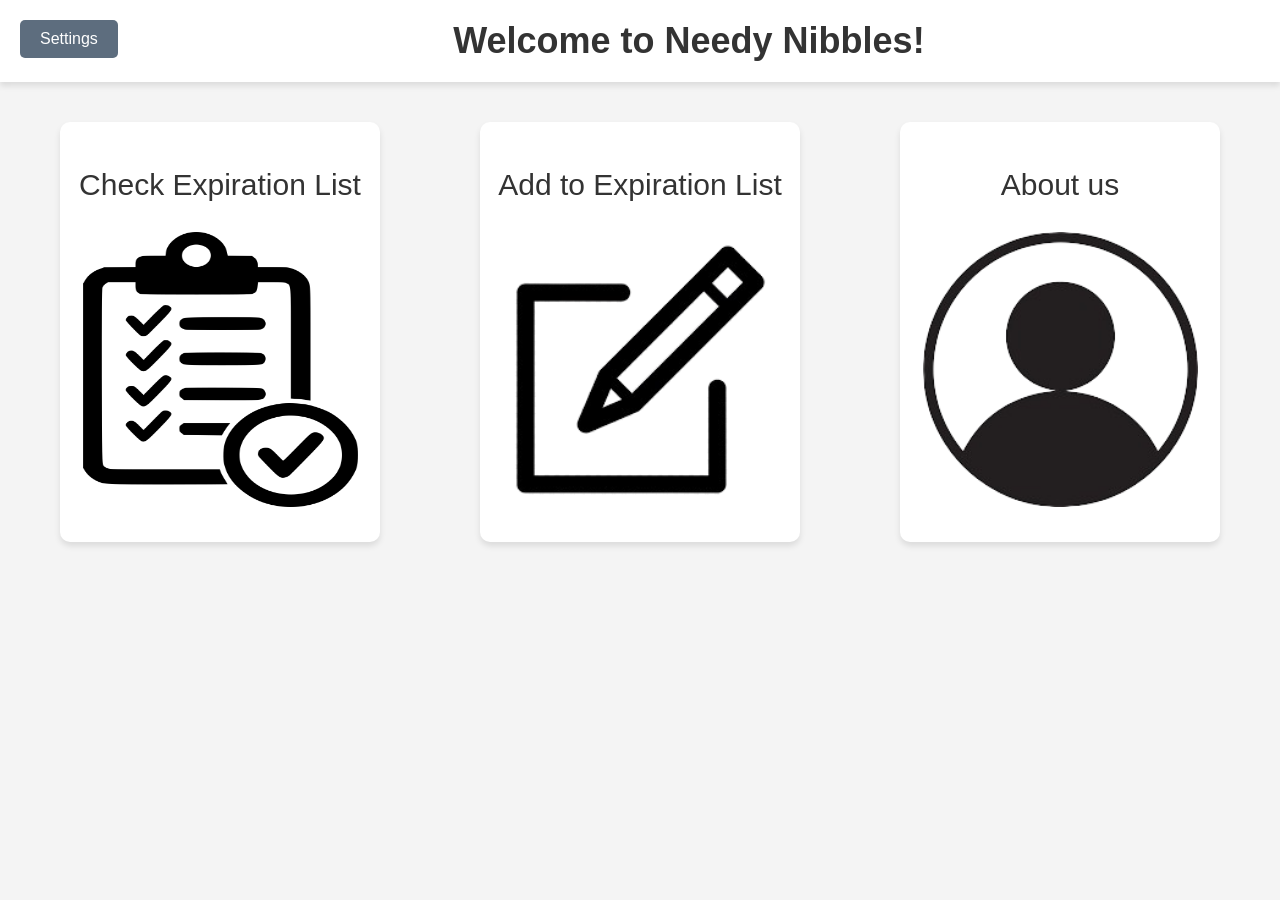
==== templates/index.html @ 8d78f8e1 "Added FrontPage" ====
<!DOCTYPE html>
<html>
    <head>
        <meta charset="utf-8">
        <meta http-equiv="X-UA-Compatible" content="IE=edge">
        <title>OSCEFHacks</title>
        <meta name="description" content="">
        <meta name="viewport" content="width=device-width, initial-scale=1">
        <link rel="stylesheet" href="/static/main.css">
    </head>

    <body>
        <header>
            <button>Settings</button>
            <h1> Welcome to Needy Nibbles!</h1>
        </header>
        <div class="container"> 
            <a href = "/templates/List.html" class="card">
                <p> Check Expiration List </p>
                <img src="/images/Checklist-Logo-Free-PNG.png"alt="Checklist Logo">
            </a>
            <a href ="/templates/Change.html" class="card">
                <p> Add to Expiration List </p>
                <img src="/images/images-removebg-preview.png" alt="Add Logo">
            </a>
            <a href ="/templates/About.html" class="card">
                <p> About us </p>
                <img src="/images/images-removebg-preview (1).png" alt="About Logo">
            </a>
        </div>
        <script src="/static/main.js" defer></script>
    </body>
</html>
---- static/main.css ----
body {
    font-family: Arial, sans-serif;
    text-align: center;
    background-color: #f4f4f4;
    margin: 0;
    padding: 0;
}

header {
    background-color: #ffffff;
    padding: 20px;
    box-shadow: 0 4px 6px rgba(0, 0, 0, 0.1);
}

header button {
    background-color: #5d6d7e;
    color: white;
    border: none;
    padding: 10px 20px;
    cursor: pointer;
    font-size: 16px;
    border-radius: 5px;
    float: left;
}

header h1 {
    margin: 0;
    font-size: 36px;
    color: #333;
}

.container {
    display: flex;
    justify-content: center;
    gap: 100px;
    margin-top: 40px;
}

.card {
    background-color: #ffffff;
    border-radius: 10px;
    box-shadow: 0 4px 6px rgba(0, 0, 0, 0.1);
    width: 300px;
    height: 400px;
    display: flex;
    flex-direction: column;
    align-items: center;
    justify-content: center;
    cursor: pointer;
    padding: 10px;
    transition: background-color 0.3s;
}
a.card {
    text-decoration: none;
    color: inherit;
}
.card img {
    width: 275px;
    height: 275px;
    margin-bottom: 20px;
}
.card:hover {
    background-color: #e0e0e0;
}

.card p {
    font-size: 30px;
    color: #333;
}
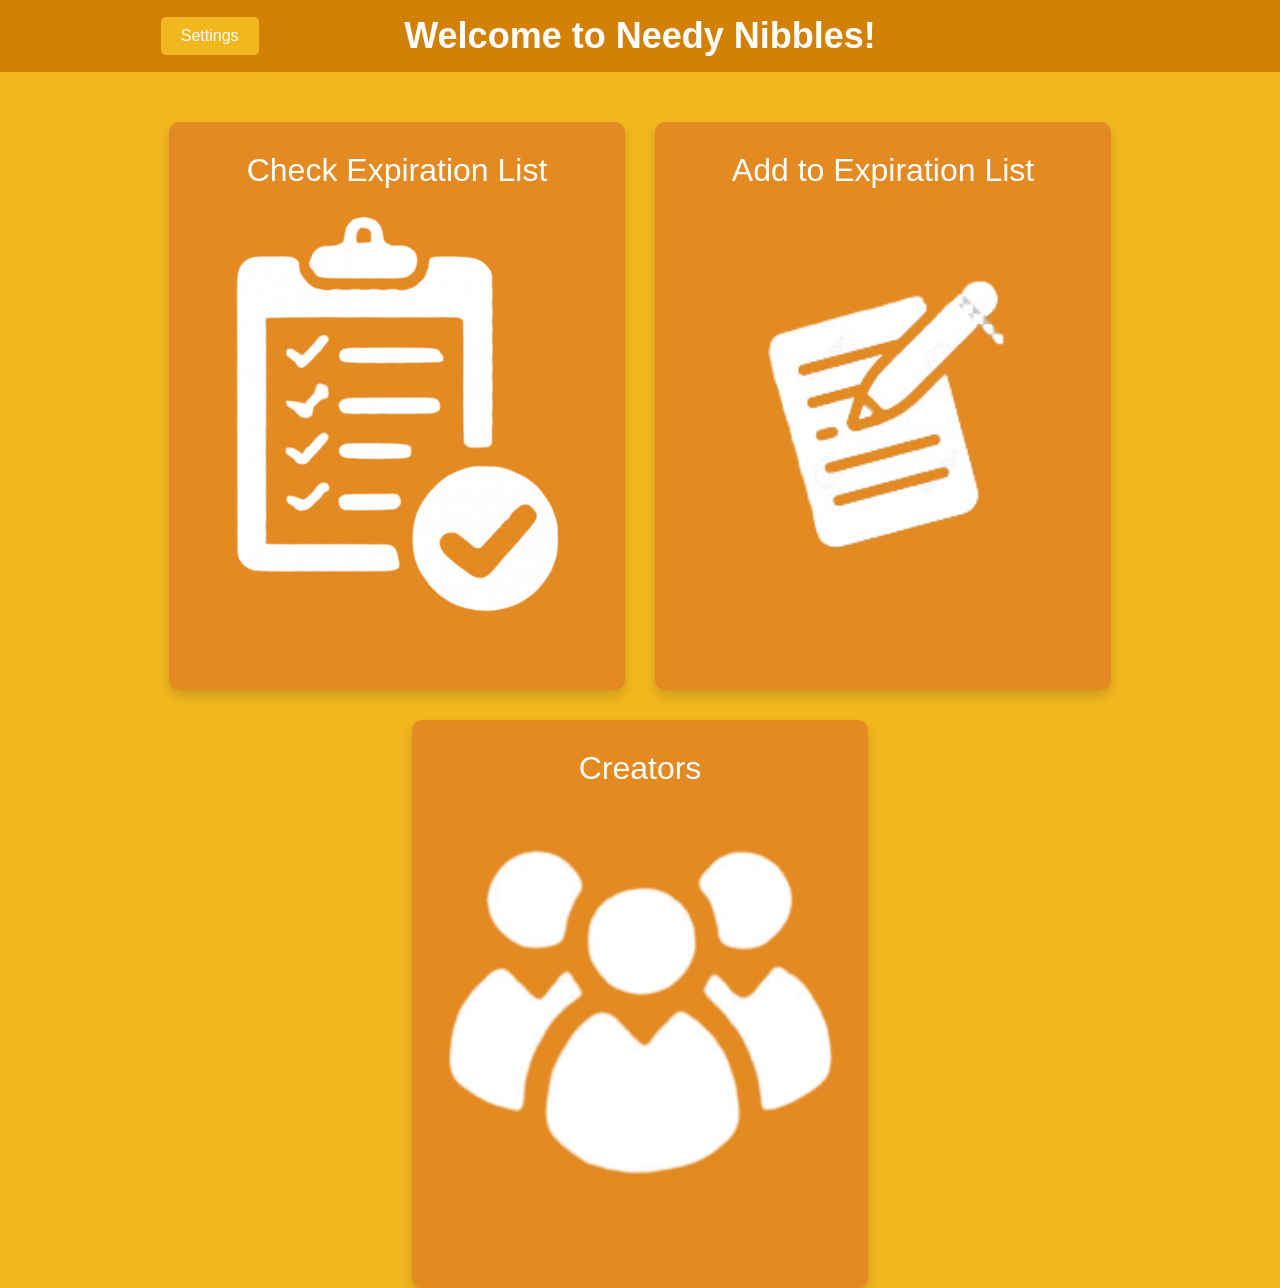
==== commit 2b14f248: "Finished Basically Everyting execpt for adding python backends, and dark mode also no logins, its ju" ====
--- a/templates/index.html
+++ b/templates/index.html
@@ -1,3 +1,6 @@
+<!-- This is the HTML template for the homepage of the Needy Nibbles application. It includes a header with a settings menu and three main cards that link to different pages: the expiration list, the add item page, and the about page. The JavaScript file main.js will handle the functionality of the settings menu and any interactions on this page, while the CSS file main.css will style the page to make it visually appealing and user-friendly. -->
+
+
 <!DOCTYPE html>
 <html>
     <head>
@@ -10,22 +13,82 @@
     </head>
 
     <body>
-        <header>
-            <button>Settings</button>
-            <h1> Welcome to Needy Nibbles!</h1>
-        </header>
+       <header>
+    <div class="menu-container">
+        <button class="dropbtn" onclick="openMenu()">Settings</button>
+        
+        <div id="settingsSideMenu" class="side-menu">
+            <button class="back-btn" onclick="closeMenu()">Back</button>
+
+            <div class="menu-header">
+                <h2 class="menu-title">Options</h2>
+                <h2 class="menu-tagline">Change how Needy Nibbles Looks</h2>
+            </div>
+
+            <hr class="menu-divider">
+
+            <div class="menu-section login-section">
+                <h3>Login</h3>
+                <div class="input-group">
+                    <label>Username</label>
+                    <input type="text">
+                </div>
+                <div class="input-group">
+                    <label>Password</label>
+                    <input type="password">
+                </div>
+                <div class="login-actions">
+                    <button class="orange-btn">LOG IN</button>
+                    <a href="#" class="create-account">Create Account?</a>
+                </div>
+            </div>
+
+            <div class="menu-section customization-section">
+                <h3>Customization</h3>
+                
+                <div class="control-row">
+                    <span>Receive Notifications</span>
+                    <input type="checkbox" checked>
+                </div>
+                
+                <div class="control-row">
+                    <span>Receive Newsletters</span>
+                    <input type="checkbox">
+                </div>
+
+                <div class="slider-group">
+                    <label>Frequency:</label>
+                    <input type="number" min="0" max="100" step="1" value="50">
+                </div>
+
+                <div class="slider-group">
+                    <label>Notice Time:</label>
+                    <input type="number" id="notice-time-input" min="0" max="100" step="1" value="50">
+                </div>
+
+                <div class="control-row">
+                        <span>Dark Mode</span>
+                        <input type="checkbox" id="dark-mode-toggle">
+                </div>
+            </div>
+        </div>
+    </div>
+
+    <h1>Welcome to Needy Nibbles!</h1>
+</header>
+
         <div class="container"> 
             <a href = "/templates/List.html" class="card">
                 <p> Check Expiration List </p>
-                <img src="/images/Checklist-Logo-Free-PNG.png"alt="Checklist Logo">
+                <img src="/images/clipboard-symbol-white-checklist-icon-white-11563183653pe4ff177us-removebg-preview.png"alt="Checklist Logo">
             </a>
             <a href ="/templates/Change.html" class="card">
                 <p> Add to Expiration List </p>
-                <img src="/images/images-removebg-preview.png" alt="Add Logo">
+                <img src="/images/images-removebg-preview (3).png" alt="Add Logo">
             </a>
             <a href ="/templates/About.html" class="card">
-                <p> About us </p>
-                <img src="/images/images-removebg-preview (1).png" alt="About Logo">
+                <p> Creators </p>
+                <img src="/images/images-removebg-preview (2).png" alt="About Logo">
             </a>
         </div>
         <script src="/static/main.js" defer></script>
--- a/static/main.css
+++ b/static/main.css
@@ -1,69 +1,447 @@
+/* ================= THEME VARIABLES ================= */
+
+:root {
+    /* LIGHT MODE (Default) */
+    --main-bg: #f2b71fff;
+    --card-bg: #e38a22ff;
+    --header-bg: #d28106ff;
+    --text-color: #ffffff;
+    --side-menu-bg: #2b1b0e;
+    --hover-bg: #ffd966ff;
+}
+
+body.dark-theme {
+    /* DARK MODE (Active) */
+    --main-bg: #45818eff;      
+    --card-bg: #404040ff;      
+    --header-bg: #303030ff; 
+    --text-color: #ffffff;  
+    --side-menu-bg: #2b1b0e; 
+    --hover-bg: #595959ff;    
+}
+/* ================= GLOBAL STYLES ================= */
 body {
     font-family: Arial, sans-serif;
     text-align: center;
-    background-color: #f4f4f4;
+    background-color: var(--main-bg);
     margin: 0;
     padding: 0;
 }
 
+/* ================= HEADER ================= */
+
 header {
-    background-color: #ffffff;
-    padding: 20px;
-    box-shadow: 0 4px 6px rgba(0, 0, 0, 0.1);
+    background-color: var(--header-bg);
+    padding: 15px;
+
+    display: grid;
+    grid-template-columns: 1fr auto 1fr;
+    align-items: center;
 }
 
 header button {
-    background-color: #5d6d7e;
-    color: white;
+    justify-self: start;
+
+    background-color: var(--main-bg);
+    color: var(--text-color);
     border: none;
     padding: 10px 20px;
+
     cursor: pointer;
     font-size: 16px;
     border-radius: 5px;
-    float: left;
+
 }
 
 header h1 {
+    justify-self: center;
+
     margin: 0;
     font-size: 36px;
-    color: #333;
-}
+    color: var(--text-color);
+}
+
+/* ================= CONTAINER ================= */
 
 .container {
     display: flex;
     justify-content: center;
-    gap: 100px;
-    margin-top: 40px;
-}
+    gap: 30px;
+
+    margin-top: 50px;
+    padding: 0 40px;
+
+    flex-wrap: wrap;
+}
+
+/* ================= CARDS ================= */
 
 .card {
-    background-color: #ffffff;
+    background-color: var(--card-bg);
     border-radius: 10px;
-    box-shadow: 0 4px 6px rgba(0, 0, 0, 0.1);
-    width: 300px;
-    height: 400px;
+    box-shadow: 0 6px 12px rgba(0, 0, 0, 0.15);
+
+    width: 420px;
+    height: 520px;
+
+    padding: 25px;
+
     display: flex;
     flex-direction: column;
     align-items: center;
-    justify-content: center;
+    justify-content: flex-start;
+
+    gap: 15px;
+
+    text-align: center;
+
     cursor: pointer;
-    padding: 10px;
-    transition: background-color 0.3s;
-}
+    padding: 30px 18px 18px 18px;
+
+    transition: background-color 0.3s, transform 0.2s;
+}
+
 a.card {
     text-decoration: none;
     color: inherit;
 }
+
+.card:hover {
+    background-color: var(--hover-bg);
+    transform: translateY(-5px);
+}
+
+/* ================= IMAGES ================= */
+
 .card img {
-    width: 275px;
-    height: 275px;
+    width: 400px;
+    height: 400px;
+
+    object-fit: contain;
+    object-position: center;
+
+    padding: 10px;
+}
+
+/* ================= TEXT ================= */
+
+.card p {
+    font-size: 32px;
+    color: white;
+    margin: 0;
+}
+
+/* ================= MOBILE FIX ================= */
+
+@media (max-width: 600px) {
+    header h1 {
+        font-size: 22px;
+        padding: 0 10px;
+    }
+
+    .card {
+        width: 90%;
+        height: auto;
+    }
+
+    .card img {
+        width: 220px;
+        height: 220px;
+    }
+}
+/* ================= SIDE MENU OVERLAY ================= */
+.side-menu {
+    color: white;
+}
+
+.side-menu label,
+.side-menu p,
+.side-menu h2,
+.side-menu h3,
+.side-menu span {
+    color: white;
+}
+.brand-highlight {
+    color: #ff4fa3;
+    font-size: 24px;
+    font-weight: bold;
+    margin-bottom: 15px;
+}
+
+.side-menu {
+    height: 100%;
+    width: 0; /* Starts closed */
+    position: fixed;
+    z-index: 2000;
+    top: 0;
+    left: 0;
+    background-color: var(--side-menu-bg);
+    overflow-x: hidden;
+    transition: 0.4s; /* Smooth slide effect */
+    padding-top: 60px;
+    box-shadow: 10px 0 20px rgba(0,0,0,0.5);
+}
+
+/* Open State (Triggered by JS) */
+.side-menu.active {
+    width: 350px; /* Adjust width as needed */
+    padding-left: 25px;
+    padding-right: 25px;
+}
+
+/* Back Button */
+.back-btn {
+    position: absolute; /* Changed from fixed to absolute */
+    bottom: 75px;
+    left: 20px;
+
+    background-color: var(--side-menu-bg)   ;
+    border: none;
+    padding: 12px;
+
+    font-weight: bold;
+    cursor: pointer;
+
+    border-radius: 10px 10px 0 10px; /* bookmark shape */
+    box-shadow: 0 6px 12px rgba(0,0,0,0.3);
+}
+
+/* Centered Header & Tagline */
+.menu-header {
+    text-align: center;
     margin-bottom: 20px;
 }
-.card:hover {
-    background-color: #e0e0e0;
-}
-
-.card p {
-    font-size: 30px;
+.menu-title { color: var(--text-color); font-size: 28px; margin: 0; }
+.menu-tagline { color: #ff4fa3; font-size: 14px; }
+
+/* Section Alignment: Right-Faced / Right-Sided */
+.login-section, .customization-section {
+    text-align: left;
+    margin-top: 30px;
+}
+
+/* Input Styling (Fixing the edge issue) */
+.input-group {
+    margin-bottom: 15px;
+    color: var(--text-color);
+}
+.input-group label {
+    display: block;
+    color: var(--text-color);
+    margin-bottom: 5px;
+}
+.input-group input[type="number"] {
+    border-color: #ffd966ff;
+    width: 90%;
+    padding: 10px;
+
+    background: #1a1108;
+    border: 1px solid #f4a321;
+
+    color: var(--text-color);
+    border-radius: 5px;
+
+    font-size: 16px;
+}
+
+
+/* Checkbox Alignment (Checkbox on the right) */
+.control-row {
+    display: flex;
+    justify-content: flex-end; /* Pushes content to the right */
+    align-items: center;
+    gap: 15px;
+    margin-bottom: 10px;
+    margin-top: 10px;
+    color: var(--text-color);
+}
+
+/* Slider Styling */
+.slider-group {
+    margin-top: 15px;
+    color: var(--text-color);
+}
+.slider-group input {
+    width: 100%;
+    accent-color: #f4a321; /* Orange slider handle */
+}
+
+.orange-btn {
+    background-color: var(--side-menu-bg);
+    border: none;
+    padding: 10px 20px;
+    font-weight: bold;
+    cursor: pointer;
+}
+
+.create-account {
+    display: block;
+    color: white;
+    font-size: 12px;
+    margin-top: 5px;
+    text-decoration: none;
+}
+
+/* ================= EXPIRATION PAGE ================= */
+
+.expiration-page {
+    display: flex;
+    height: 100vh; /* Fixes the height to exactly the screen size */
+    overflow: hidden; /* Prevents the main page from scrolling */
+}
+
+/* LIST SIDE */
+.list-section {
+    flex: 1;
+    padding: 40px;
+    text-align: left;
+    border-right: 5px solid #d28106; /* The vertical line from your image */
+}
+
+.list-title {
+    background-color: #d28106;
+    color: white;
+    display: inline-block;
+    padding: 10px 40px;
+    transform: skew(-15deg); /* Creates that slanted box look */
+    margin-bottom: 30px;
+}
+
+.food-list {
+    display: flex;
+    flex-direction: column;
+    gap: 10px;
+}
+
+.food-item {
+    font-size: 18px;
+    padding: 10px;
+    font-weight: bold;
+    color: #1a1108;
+    cursor: pointer;
+    transition: 0.2s;
+}
+
+/* The Black Selection Bar */
+.food-item.active {
+    background-color: #000;
+    color: #fff;
+    border-radius: 20px 0 0 20px;
+    position: relative;
+    padding-left: 20px;
+}
+
+/* The little white arrow on the active bar */
+.food-item.active::after {
+    content: '';
+    position: absolute;
+    right: -15px;
+    top: 50%;
+    transform: translateY(-50%);
+    border-top: 15px solid transparent;
+    border-bottom: 15px solid transparent;
+    border-left: 15px solid #000;
+}
+
+.delete-btn {
+    float: right;
+    color: #ff4fa3;
+    font-size: 24px;
+    margin-right: 10px;
+}
+
+/* NOTIFICATION SIDE */
+.notification-section {
+    flex: 1;
+    background-color: #fce4ec; /* Light pink background from image */
+    padding: 40px;
+    display: flex;
+    flex-direction: column;
+    gap: 20px;
+}
+
+/* Dark Mode adjustment for the pink side */
+body.dark-theme .notification-section {
+    background-color: #2b1b0e;
+}
+
+.notif-card {
+    background: white;
+    padding: 20px;
+    border-radius: 15px;
+    box-shadow: 0 4px 6px rgba(0,0,0,0.05);
+    border-left: 8px solid #ff4fa3; /* A little accent line to match the theme */
     color: #333;
+}
+
+.suggestion {
+    color: #666;
+    font-style: italic;
+    margin-top: 5px;
+}
+
+/* This targets the scrollbar area for the list and notifications */
+.list-section, .notification-section {
+    flex: 1;
+    padding: 40px; /* Gives room around the titles and lists */
+    display: flex;
+    flex-direction: column;
+    overflow-y: auto; /* Enables the individual scrollbars */
+    box-sizing: border-box;
+}
+.food-list, .notif-list {
+    margin-top: 20px;
+    display: flex;
+    flex-direction: column;
+    gap: 15px; /* Spacing between items/cards */
+    width: 100%;
+}
+
+/* 1. The background of the scrollbar (The Track) */
+.list-section::-webkit-scrollbar {
+    width: 12px;
+}
+
+.list-section::-webkit-scrollbar-track {
+    background: #f2b71fff; /* Matches your yellow background */
+}
+
+/* 2. The moving part (The Thumb) */
+.list-section::-webkit-scrollbar-thumb {
+    background: #8d5524; /* That dark brown color */
+    border-radius: 10px;
+    border: 2px solid #f2b71fff; /* Adds padding around the thumb */
+}
+
+/* 3. Notification side scrollbar (if you want it different) */
+.notification-section::-webkit-scrollbar {
+    width: 12px;
+}
+
+.notification-section::-webkit-scrollbar-track {
+    background: #fce4ec; /* Matches the light pink */
+}
+
+.notification-section::-webkit-scrollbar-thumb {
+    background: #ff4fa3; /* Matching the pink accent color */
+    border-radius: 10px;
+}
+
+.input-section {
+    padding: 20px;
+    text-align: center;
+}
+
+.manual-group {
+    display: flex;
+    gap: 10px;
+    justify-content: center;
+    margin-top: 15px;
+}
+
+#manual-name {
+    padding: 10px;
+    border-radius: 8px;
+    border: 1px solid #ddd;
+    width: 250px;
 }
